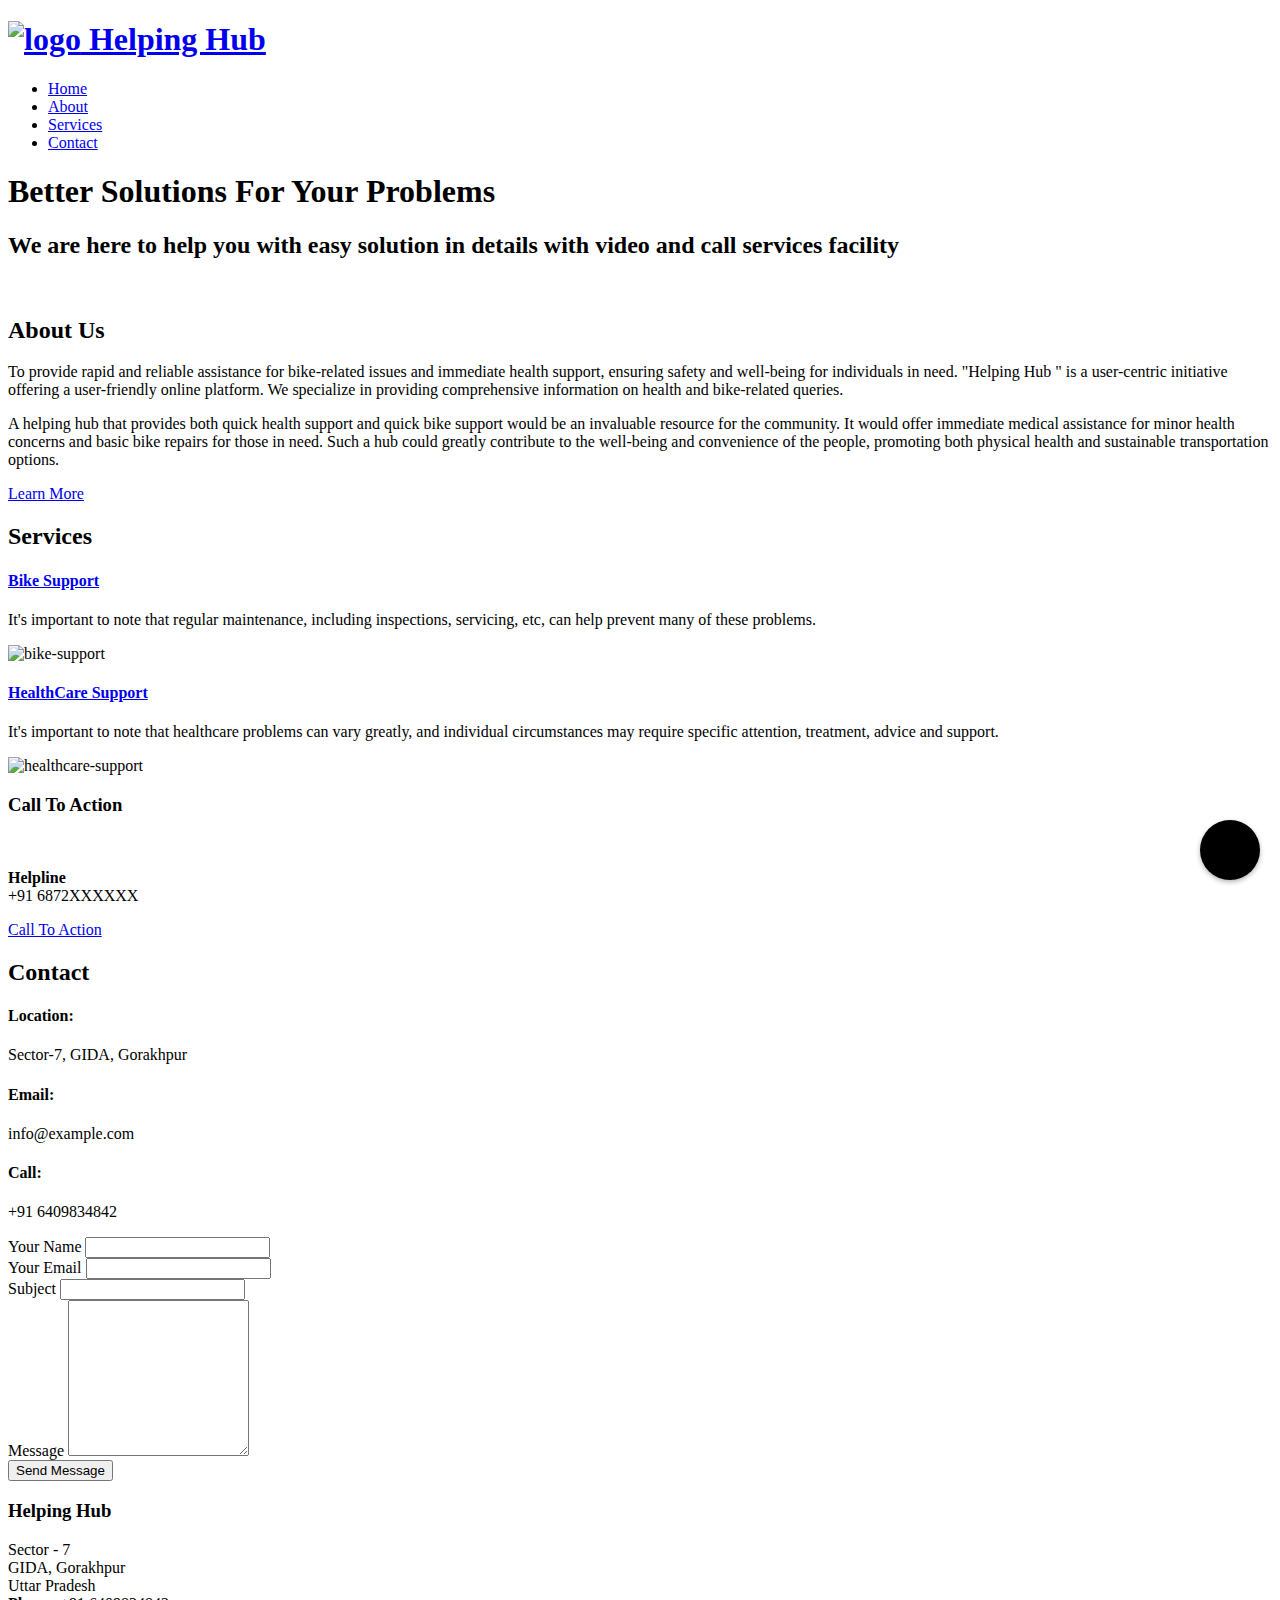
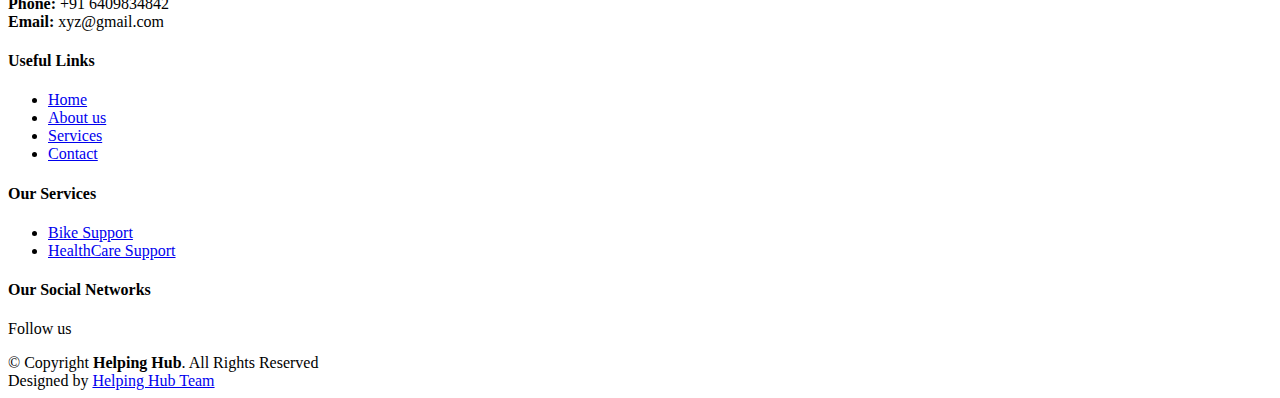
==== index.html @ 233c8f9e "Add files via upload" ====
<!DOCTYPE html>
<html lang="en">
<head>
  <meta charset="utf-8">
  <meta content="width=device-width, initial-scale=1.0" name="viewport">
  <title>Helping Hub</title>
  <meta content="" name="description">
  <meta content="" name="keywords">

  <style>
    .floating-button {
        position: fixed;
        bottom: 20px;
        right: 20px;
        z-index: 9999;
    }
    
    .floating-button label {
        display: block;
        width: 60px;
        height: 60px;
        background-color:#000;
        border-radius: 50%;
        box-shadow: 0 2px 5px rgba(0, 0, 0, 0.3);
        cursor: pointer;
    }
    
    .floating-button i {
        display: block;
        color: #555555;
        font-size: 24px;
        text-align: center;
        line-height: 60px;
    }
    
    .hidden-checkbox {
        display: none;
    }
    
    .hidden-checkbox:checked + label {
        background-color:red; /* Change color when checked */
    }

    #mic-btn
    {
        color: white;
    }
    
</style>
  <link rel="stylesheet" href="https://cdnjs.cloudflare.com/ajax/libs/font-awesome/6.4.2/css/all.min.css" integrity="sha512-z3gLpd7yknf1YoNbCzqRKc4qyor8gaKU1qmn+CShxbuBusANI9QpRohGBreCFkKxLhei6S9CQXFEbbKuqLg0DA==" crossorigin="anonymous" referrerpolicy="no-referrer" />

  <!-- Google Fonts -->
  <link href="https://fonts.googleapis.com/css?family=Open+Sans:300,300i,400,400i,600,600i,700,700i|Jost:300,300i,400,400i,500,500i,600,600i,700,700i|Poppins:300,300i,400,400i,500,500i,600,600i,700,700i" rel="stylesheet">

  <!-- Vendor CSS Files -->
  <link href="assets/vendor/aos/aos.css" rel="stylesheet">
  <link href="assets/vendor/bootstrap/css/bootstrap.min.css" rel="stylesheet">
  <link href="assets/vendor/bootstrap-icons/bootstrap-icons.css" rel="stylesheet">
  <link href="assets/vendor/boxicons/css/boxicons.min.css" rel="stylesheet">
  <link href="assets/vendor/glightbox/css/glightbox.min.css" rel="stylesheet">
  <link href="assets/vendor/remixicon/remixicon.css" rel="stylesheet">
  <link href="assets/vendor/swiper/swiper-bundle.min.css" rel="stylesheet">

  <!-- Template Main CSS File -->
  <link href="assets/css/main.css" rel="stylesheet">

</head>

<body>

  <!-- ======= Header ======= -->
  <header id="header" class="fixed-top ">
    <div class="container d-flex align-items-center">

      <h1 class="logo me-auto"><a href="index.html"><img src="assets/img/helping_hub.png" alt="logo" height="100px" width="100px"> Helping Hub</a></h1>
      <nav id="navbar" class="navbar">
        <ul>
          <li><a class="nav-link scrollto active" href="#hero" id="homev">Home</a></li>
          <li><a class="nav-link scrollto" href="#about" id="aboutv">About</a></li>
          <li><a class="nav-link scrollto" href="#services" id="servicev">Services</a></li>
          <li><a class="nav-link scrollto" href="#contact" id="contactv">Contact</a></li>
        </ul>
        <i class="bi bi-list mobile-nav-toggle"></i>
      </nav><!-- .navbar -->

    </div>
  </header><!-- End Header -->

  <!-- ======= Hero Section ======= -->
  <section id="hero" class="d-flex align-items-center">

    <div class="container">
      <div class="row">
        <div class="col-lg-6 d-flex flex-column justify-content-center pt-4 pt-lg-0 order-2 order-lg-1" data-aos="fade-up" data-aos-delay="200">
          <h1>Better Solutions For Your Problems</h1>
          <h2>We are here to help you with easy solution in details with video and call services facility</h2>
        </div>
        <div class="col-lg-6 order-1 order-lg-2 hero-img" data-aos="zoom-in" data-aos-delay="200">
          <img src="assets/img/hero-img.png" class="img-fluid animated" alt="">
        </div>
      </div>
    </div>

  </section><!-- End Hero -->

  <main id="main">

    <div class="floating-button">
      <input type="checkbox" id="micCheckbox" class="hidden-checkbox">
      <label for="micCheckbox">
          <i id="mic-btn" class="fa-solid fa-microphone"></i>
      </label>
    </div>

    <!-- ======= About Us Section ======= -->
    <section id="about" class="about">
      <div class="container" data-aos="fade-up">

        <div class="section-title">
          <h2>About Us</h2>
        </div>

        <div class="row content">
          <div class="col-lg-6">
            <p>
              To provide rapid and reliable assistance for bike-related issues and immediate health support, ensuring safety and well-being for individuals in need. 
              "Helping Hub " is a user-centric initiative offering a user-friendly online platform. 
              We specialize in providing comprehensive information on health and bike-related queries.
            </p>
          </div>
          <div class="col-lg-6 pt-4 pt-lg-0">
            <p>
              A helping hub that provides both quick health support and quick bike support would be an invaluable resource for the community. 
              It would offer immediate medical assistance for minor health concerns and basic bike repairs for those in need.
              Such a hub could greatly contribute to the well-being and convenience of the people, promoting both physical health and sustainable transportation options.
            </p>
            <a href="#" class="btn-learn-more">Learn More</a>
          </div>
        </div>

      </div>
    </section><!-- End About Us Section -->


    <!-- ======= Services Section ======= -->
    <section id="services" class="services section-bg">
      <div class="container" data-aos="fade-up">

        <div class="section-title">
          <h2>Services</h2>
        </div>

        <div class="row">
          <div class="col-xl-3 col-md-6 d-flex align-items-stretch" data-aos="zoom-in" data-aos-delay="100">
            <div class="icon-box">
              <div class="icon"><i class="fa-solid fa-motorcycle"></i></div>
              <h4><a href="bike-index.html">Bike Support</a></h4>
              <p>It's important to note that regular maintenance, including inspections, servicing, etc, can help prevent many of these problems.</p>
            </div>
          </div>

          <div class="col-xl-3 col-md-6 d-flex align-items-stretch mt-4 mt-md-0" data-aos="zoom-in" data-aos-delay="200">
            <div class="icon-box">
              <img class="service-img" src="assets/img/bike.jpg" alt="bike-support" height="200px" width="200px">
            </div>
          </div>

          <div class="col-xl-3 col-md-6 d-flex align-items-stretch mt-4 mt-xl-0" data-aos="zoom-in" data-aos-delay="300">
            <div class="icon-box">
              <div class="icon"><i class="fa-solid fa-laptop-medical"></i></div>
              <h4><a href="healthcare.html" id="healthcarev">HealthCare Support</a></h4>
              <p>It's important to note that healthcare problems can vary greatly, and individual circumstances may require specific attention, treatment, advice and support.</p>
            </div>
          </div>

          <div class="col-xl-3 col-md-6 d-flex align-items-stretch mt-4 mt-xl-0" data-aos="zoom-in" data-aos-delay="400">
            <div class="icon-box">
              <img src="assets/img/health.jpg" alt="healthcare-support" class="service-img" height="200px" width="200px">
            </div>
          </div>

        </div>

      </div>
    </section><!-- End Services Section -->

    <!-- ======= Cta Section ======= -->
    <section id="cta" class="cta">
      <div class="container" data-aos="zoom-in">

        <div class="row">
          <div class="col-lg-9 text-center text-lg-start">
            <h3>Call To Action</h3><br>
            <p><b>Helpline</b><br>
              +91 6872XXXXXX
            </p>
          </div>
          <div class="col-lg-3 cta-btn-container text-center">
            <a class="cta-btn align-middle" href="#">Call To Action</a>
          </div>
        </div>

      </div>
    </section><!-- End Cta Section -->

    <!-- ======= Contact Section ======= -->
    <section id="contact" class="contact">
      <div class="container" data-aos="fade-up">

        <div class="section-title">
          <h2>Contact</h2>
        </div>

        <div class="row">

          <div class="col-lg-5 d-flex align-items-stretch">
            <div class="info">
              <div class="address">
                <i class="bi bi-geo-alt"></i>
                <h4>Location:</h4>
                <p>Sector-7, GIDA, Gorakhpur </p>
              </div>

              <div class="email">
                <i class="bi bi-envelope"></i>
                <h4>Email:</h4>
                <p>info@example.com</p>
              </div>

              <div class="phone">
                <i class="bi bi-phone"></i>
                <h4>Call:</h4>
                <p>+91 6409834842</p>
              </div>
            </div>

          </div>

          <div class="col-lg-7 mt-5 mt-lg-0 d-flex align-items-stretch">
            <form action="https://formspree.io/f/mdoryjdr"
            method="POST">
              <div class="row">
                <div class="form-group col-md-6">
                  <label for="name">Your Name</label>
                  <input type="text" name="name" class="form-control" id="name" required>
                </div>
                <div class="form-group col-md-6">
                  <label for="name">Your Email</label>
                  <input type="email" class="form-control" name="email" id="email" required>
                </div>
              </div>
              <div class="form-group">
                <label for="name">Subject</label>
                <input type="text" class="form-control" name="subject" id="subject" required>
              </div>
              <div class="form-group">
                <label for="name">Message</label>
                <textarea class="form-control" name="message" rows="10" required></textarea>
              </div>
              <div class="text-center"><button type="submit">Send Message</button></div>
            </form>
          </div>

        </div>

      </div>
    </section><!-- End Contact Section -->

  </main><!-- End #main -->

  <!-- ======= Footer ======= -->
  <footer id="footer">

    <div class="footer-top">
      <div class="container">
        <div class="row">

          <div class="col-lg-3 col-md-6 footer-contact">
            <h3>Helping Hub</h3>
            <p>
              Sector - 7 <br>
              GIDA, Gorakhpur<br>
              Uttar Pradesh <br>
              <strong>Phone:</strong> +91 6409834842<br>
              <strong>Email:</strong> xyz@gmail.com<br>
            </p>
          </div>

          <div class="col-lg-3 col-md-6 footer-links">
            <h4>Useful Links</h4>
            <ul>
              <li><i class="bx bx-chevron-right"></i> <a href="#">Home</a></li>
              <li><i class="bx bx-chevron-right"></i> <a href="#about">About us</a></li>
              <li><i class="bx bx-chevron-right"></i> <a href="#services">Services</a></li>
              <li><i class="bx bx-chevron-right"></i> <a href="#contact">Contact</a></li>
            </ul>
          </div>

          <div class="col-lg-3 col-md-6 footer-links">
            <h4>Our Services</h4>
            <ul>
              <li><i class="bx bx-chevron-right"></i> <a href="bike-index.html">Bike Support</a></li>
              <li><i class="bx bx-chevron-right"></i> <a href="healthcare.html">HealthCare Support</a></li>
            </ul>
          </div>

          <div class="col-lg-3 col-md-6 footer-links">
            <h4>Our Social Networks</h4>
            <p>Follow us</p>
            <div class="social-links mt-3">
              <a href="#" class="twitter"><i class="bx bxl-twitter"></i></a>
              <a href="#" class="facebook"><i class="bx bxl-facebook"></i></a>
              <a href="#" class="instagram"><i class="bx bxl-instagram"></i></a>
              <a href="#" class="google-plus"><i class="bx bxl-skype"></i></a>
              <a href="#" class="linkedin"><i class="bx bxl-linkedin"></i></a>
            </div>
          </div>

        </div>
      </div>
    </div>

    <div class="container footer-bottom clearfix">
      <div class="copyright">
        &copy; Copyright <strong><span>Helping Hub</span></strong>. All Rights Reserved
      </div>
      <div class="credits">
        Designed by <a href="https://bootstrapmade.com/">Helping Hub Team</a>
      </div>
    </div>
  </footer><!-- End Footer -->


  <!-- Vendor JS Files -->
  <script src="assets/vendor/aos/aos.js"></script>
  <script src="assets/vendor/bootstrap/js/bootstrap.bundle.min.js"></script>
  <script src="assets/vendor/glightbox/js/glightbox.min.js"></script>
  <script src="assets/vendor/isotope-layout/isotope.pkgd.min.js"></script>
  <script src="assets/vendor/swiper/swiper-bundle.min.js"></script>
  <script src="assets/vendor/waypoints/noframework.waypoints.js"></script>
  <script src="assets/vendor/php-email-form/validate.js"></script>

  <!-- Template Main JS File -->
  <script src="assets/js/main.js"></script>

  <!-- Voice JS File -->
  <script src="assets/js/voice.js"></script>

</body>

</html>
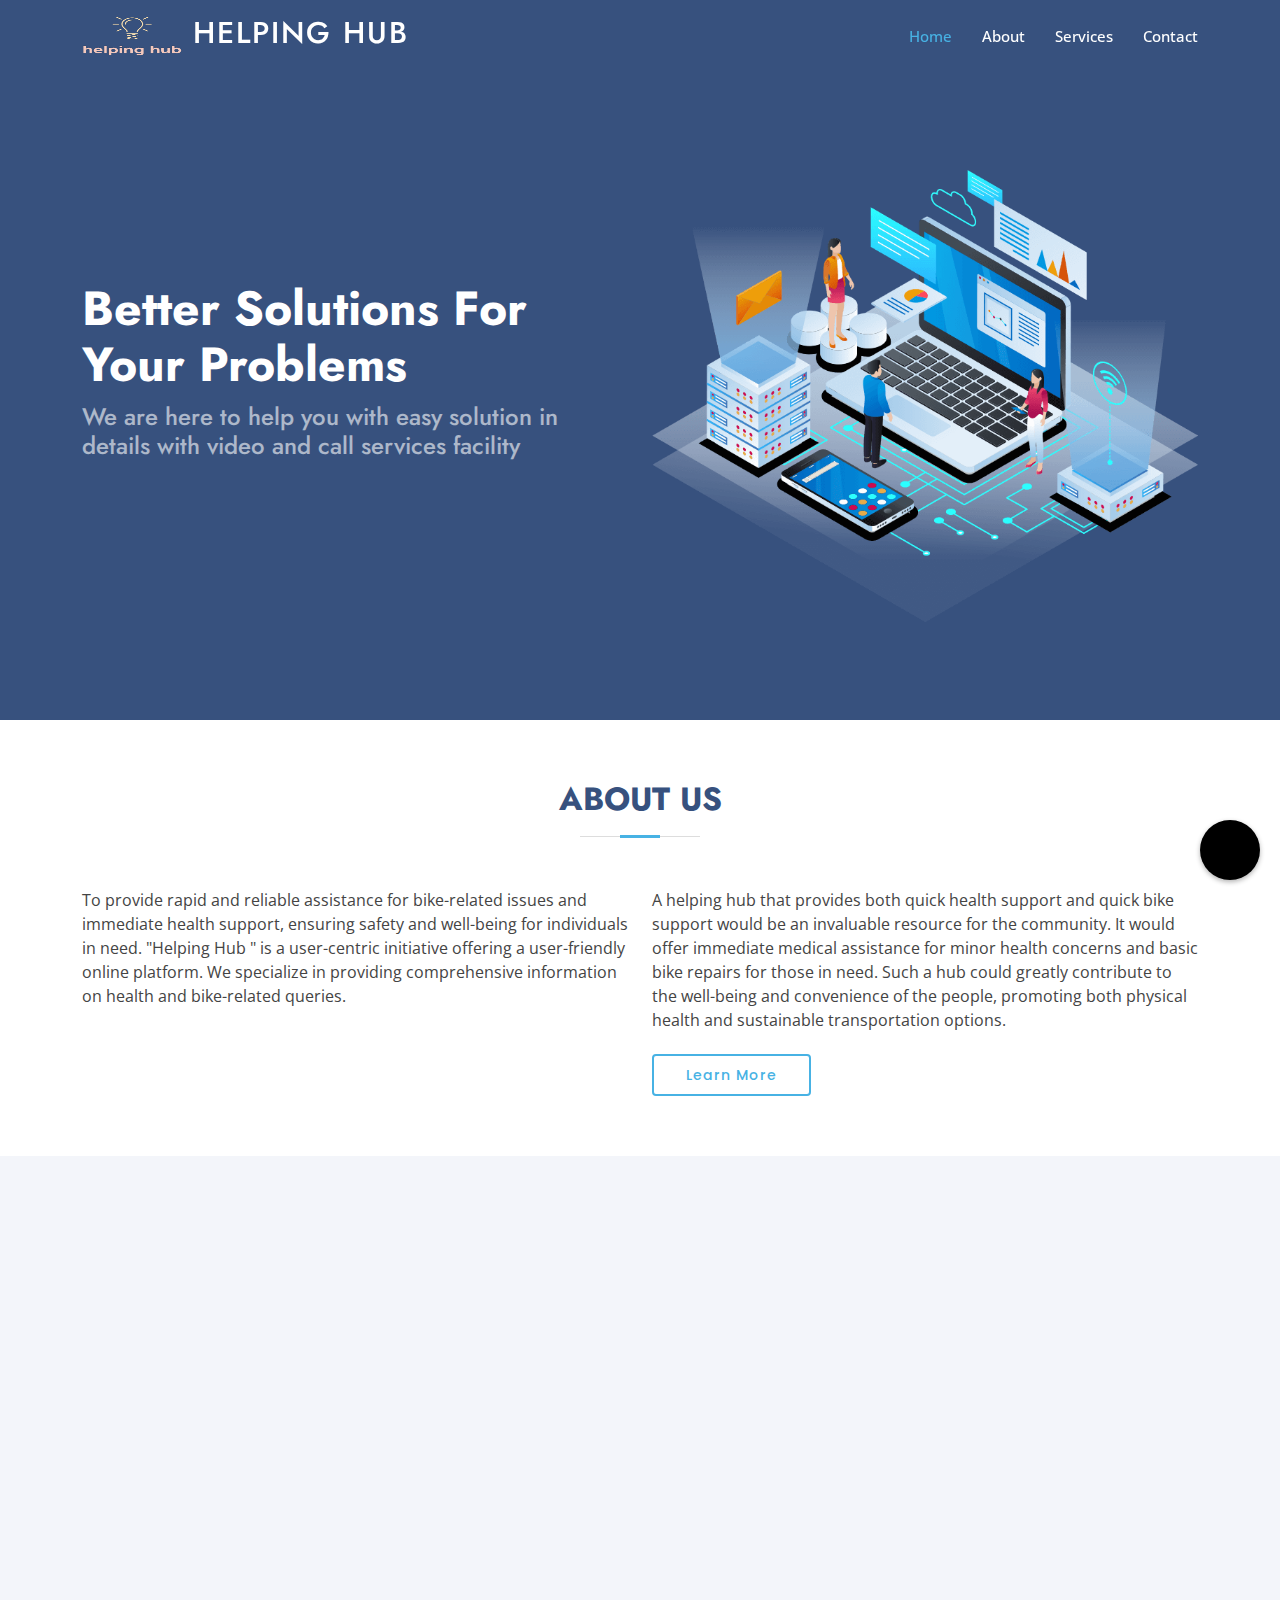
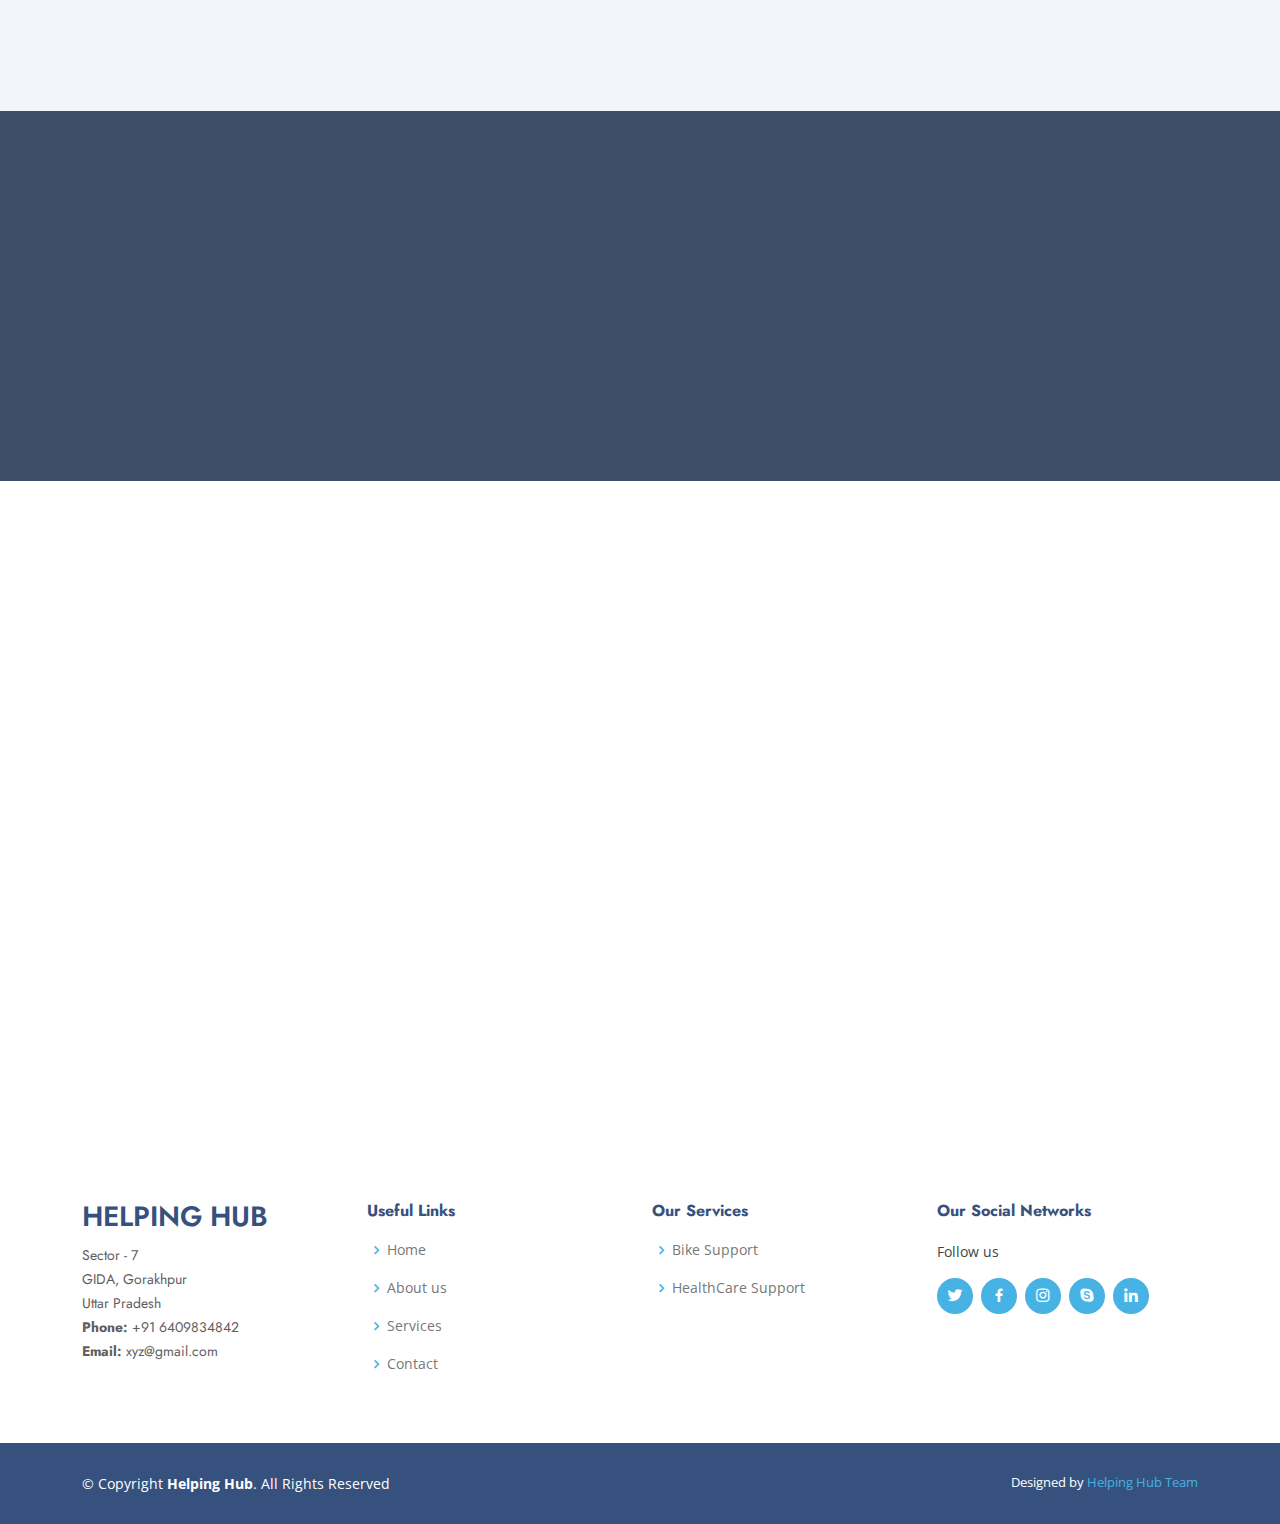
==== commit 0d34823c: "Update index.html" ====
--- a/index.html
+++ b/index.html
@@ -6,7 +6,6 @@
   <title>Helping Hub</title>
   <meta content="" name="description">
   <meta content="" name="keywords">
-
   <style>
     .floating-button {
         position: fixed;
@@ -348,4 +347,4 @@
 
 </body>
 
-</html>+</html>
